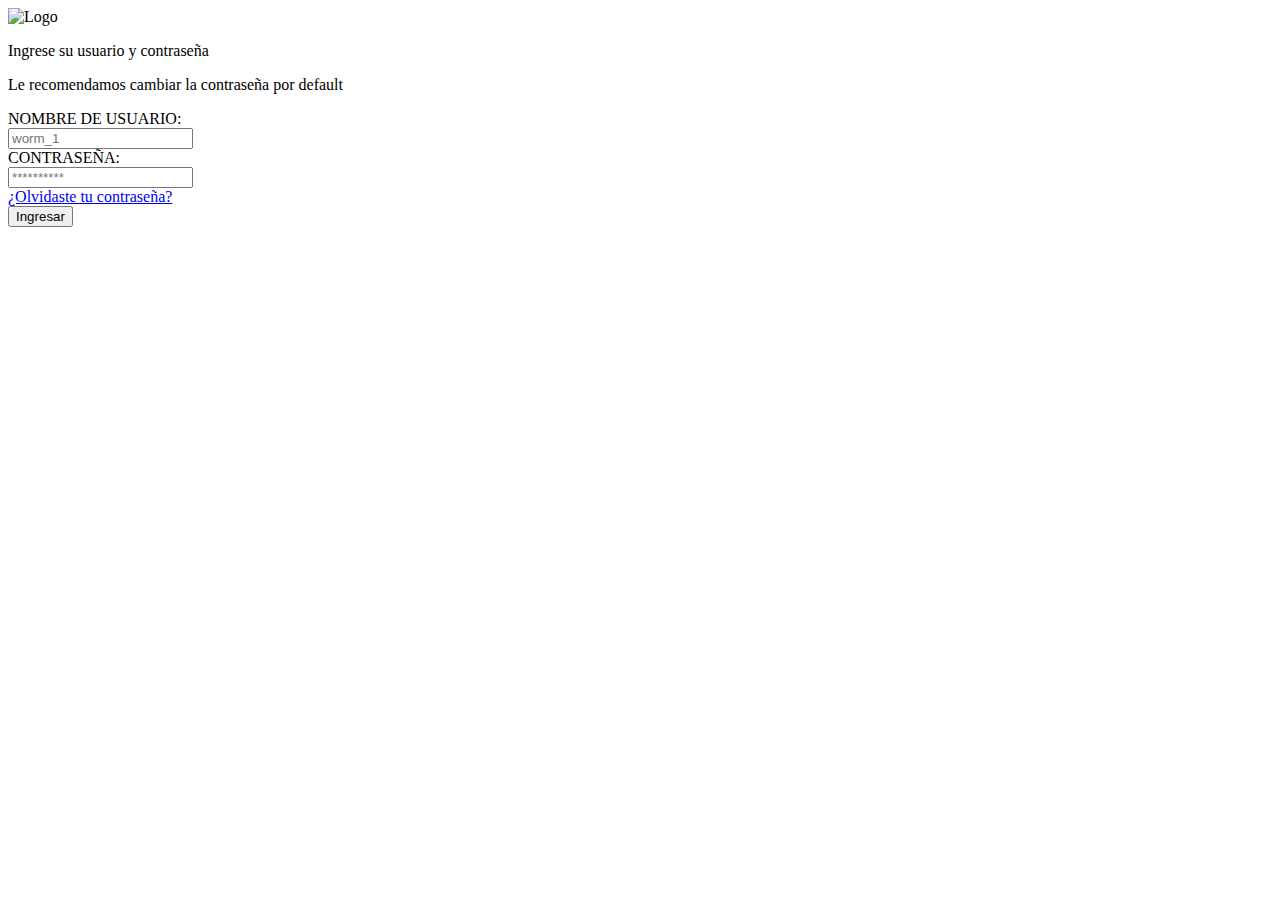
==== docs/index.html @ 13ac2fcf "se agrego el form de inicio de sesion y su css" ====
<!DOCTYPE html>
<html lang="es">
<head>
    <meta charset="UTF-8">
    <meta name="viewport" content="width=device-width, initial-scale=1.0">
    <title>Inicio de Sesión</title>
    <link rel="stylesheet" href="css/styles-login.css">
</head>
<body>
    <div id="header">
        <img src="css/Worms.png" alt="Logo">
    </div>

    <div id="login-form">
        <p class="usuario">Ingrese su usuario y contraseña</p>
        <p class="recomendacion">Le recomendamos cambiar la contraseña por default</p>
        <form action="#" method="post" class="credenciales">
            <label for="username" >NOMBRE DE USUARIO:</label><br>
            <input type="text" id="username" name="username"  placeholder="worm_1"><br>
            <label for="password">CONTRASEÑA:</label><br>
            <input type="password" id="password" name="password" placeholder="**********"><br>
            <a href="#" id="forgot-password"class="botonforget">¿Olvidaste tu contraseña?</a><br>
            <button type="submit" id="login-button" class="boton">Ingresar</button>
        </form>
    </div>
</body>
</html>
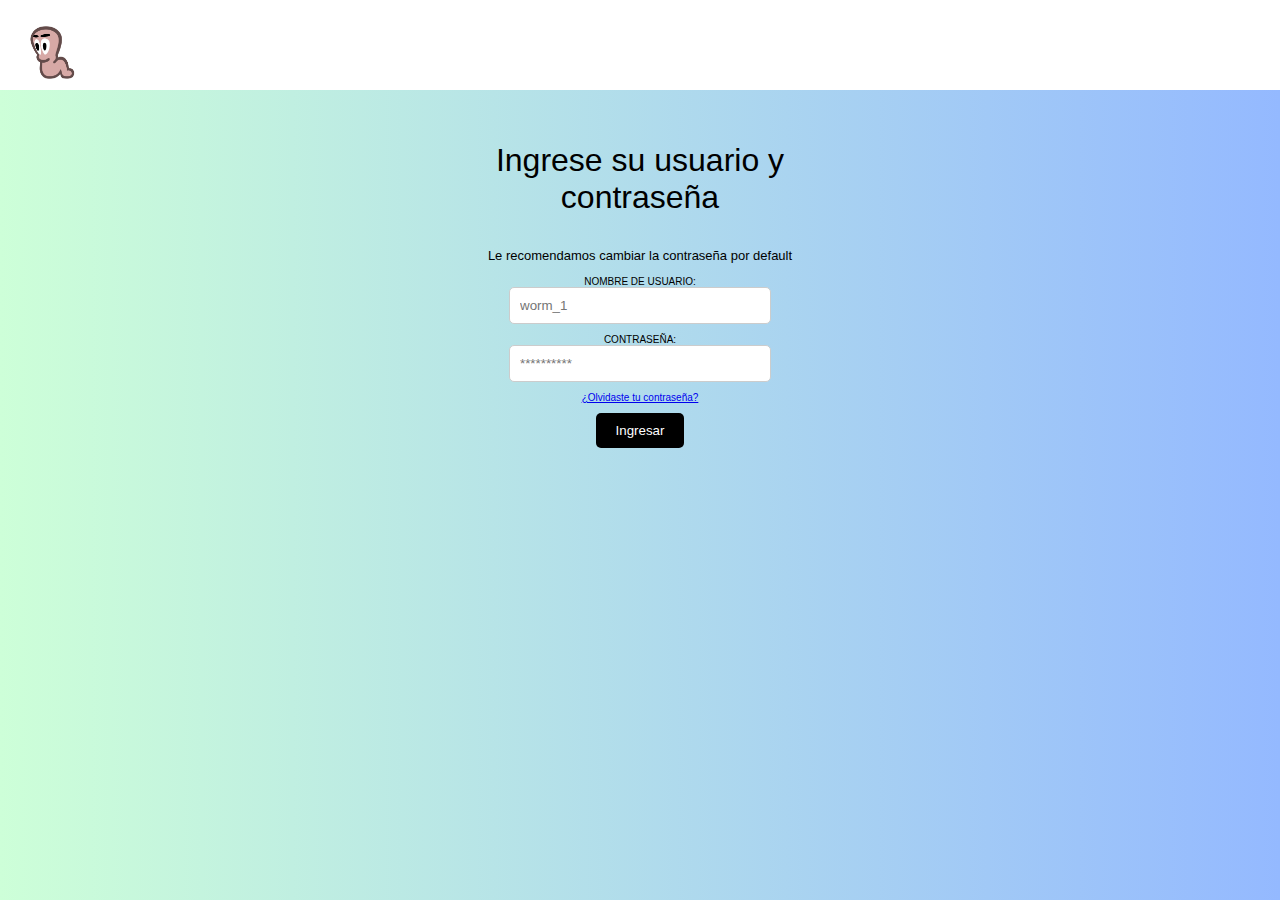
==== commit f9a1ef58: "se agrego el form de inicio de sesion y su css" ====
--- a/docs/index.html
+++ b/docs/index.html
@@ -4,11 +4,11 @@
     <meta charset="UTF-8">
     <meta name="viewport" content="width=device-width, initial-scale=1.0">
     <title>Inicio de Sesión</title>
-    <link rel="stylesheet" href="css/styles-login.css">
+    <link rel="stylesheet" href="styles-login.css">
 </head>
 <body>
     <div id="header">
-        <img src="css/Worms.png" alt="Logo">
+        <img src="Worms.png" alt="Logo">
     </div>
 
     <div id="login-form">
--- a/docs/styles-login.css
+++ b/docs/styles-login.css
@@ -0,0 +1,81 @@
+body {
+    margin: 0;
+    padding: 0;
+    font-family: Arial, sans-serif;
+    background-image: url('fondo.png');
+    background-size: cover;
+}
+.usuario{
+    text-align: center;
+    font-size:xx-large
+}
+
+
+.recomendacion{
+    text-align: center;
+    font-size: small;
+}
+
+.credenciales{
+    font-size:x-small; 
+}
+
+
+#header {
+    background-color: #ffffff;
+    color: #fff;
+    padding: 20px;
+    text-align: left;
+    height: 50px;
+}
+
+#header img {
+    height: 65px;
+    width: auto;
+    float: left;
+    margin-right: auto;
+}
+
+#login-form {
+    max-width: 400px;
+    margin: 0 auto;
+    padding: 20px;
+    text-align: center;
+    
+}
+
+input[type="text"],
+input[type="password"] {
+    width: 60%;
+    padding: 10px;
+    margin-bottom: 10px;
+    border: 1px solid #ccc;
+    border-radius: 5px;
+}
+
+#forgot-password {
+    text-decoration: underline;
+    margin-bottom: 10px;
+    display: inline-block;
+}
+
+#login-button {
+    background-color: black;
+    color: white;
+    border: none;
+    padding: 10px 20px;
+    border-radius: 5px;
+    cursor: pointer;
+    transition: background-color 0.3s, color 0.3s;
+}
+
+#login-button:hover {
+    background-color: white;
+    color: black;
+}
+
+@media screen and (max-width: 600px) {
+    #header img {
+        display: none;
+    }
+}
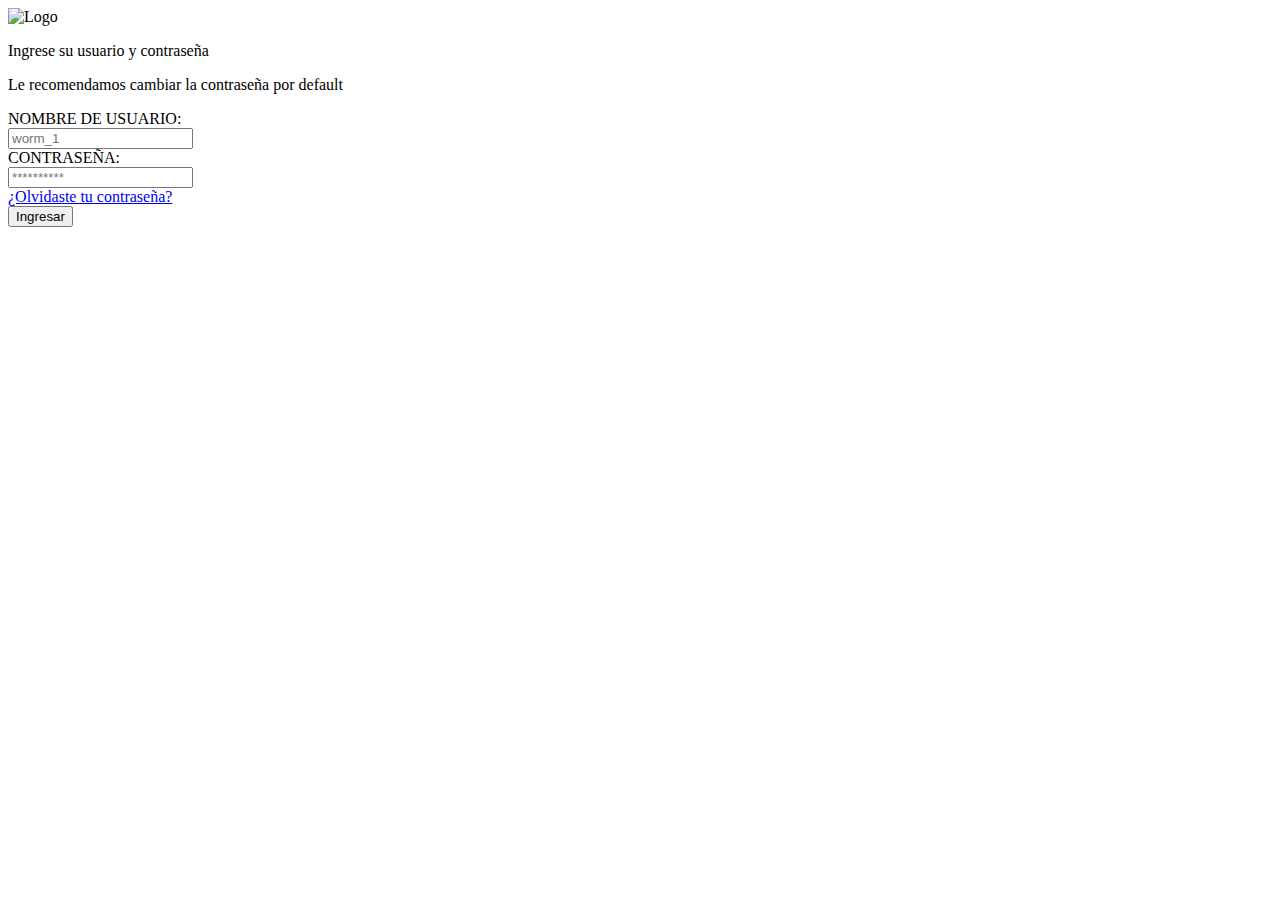
==== commit 4dd7ca07: "se agrego el form de inicio de sesion y su css" ====
--- a/docs/index.html
+++ b/docs/index.html
@@ -4,11 +4,11 @@
     <meta charset="UTF-8">
     <meta name="viewport" content="width=device-width, initial-scale=1.0">
     <title>Inicio de Sesión</title>
-    <link rel="stylesheet" href="styles-login.css">
+    <link rel="stylesheet" href="css/styles-login.css">
 </head>
 <body>
     <div id="header">
-        <img src="Worms.png" alt="Logo">
+        <img src="css/Worms.png" alt="Logo">
     </div>
 
     <div id="login-form">
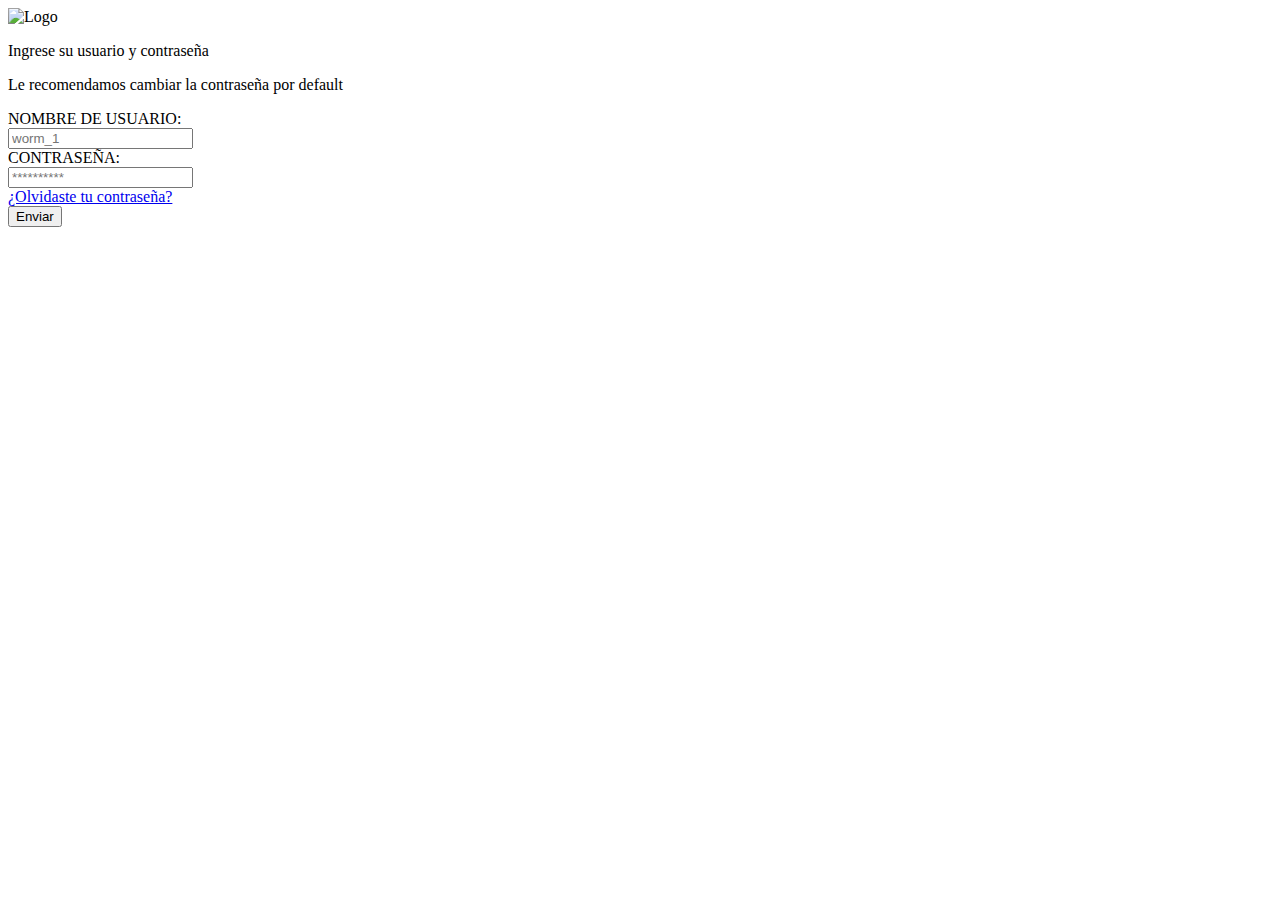
==== commit 6a45dce5: "Se termino login, forgot y error" ====
--- a/docs/index.html
+++ b/docs/index.html
@@ -19,8 +19,8 @@
             <input type="text" id="username" name="username"  placeholder="worm_1"><br>
             <label for="password">CONTRASEÑA:</label><br>
             <input type="password" id="password" name="password" placeholder="**********"><br>
-            <a href="#" id="forgot-password"class="botonforget">¿Olvidaste tu contraseña?</a><br>
-            <button type="submit" id="login-button" class="boton">Ingresar</button>
+            <a href="forget.html" id="forgot-password"class="botonforget">¿Olvidaste tu contraseña?</a><br>
+            <button type="submit" id="login-button" class="boton">Enviar</button>
         </form>
     </div>
 </body>
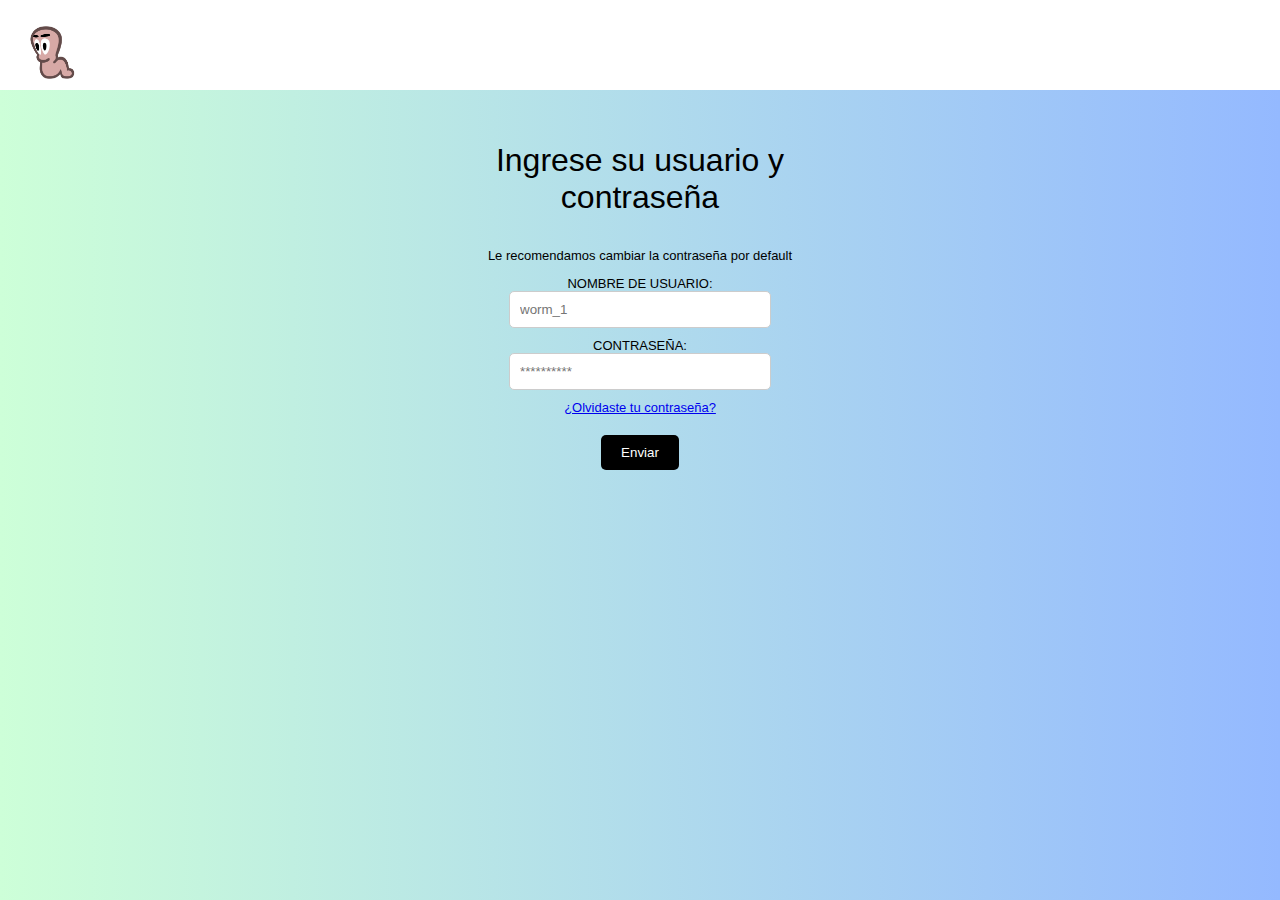
==== commit 755738f1: "Se termino login, forgot y error" ====
--- a/docs/index.html
+++ b/docs/index.html
@@ -4,11 +4,11 @@
     <meta charset="UTF-8">
     <meta name="viewport" content="width=device-width, initial-scale=1.0">
     <title>Inicio de Sesión</title>
-    <link rel="stylesheet" href="css/styles-login.css">
+    <link rel="stylesheet" href="styles.css">
 </head>
 <body>
     <div id="header">
-        <img src="css/Worms.png" alt="Logo">
+        <img src="Worms.png" alt="Logo">
     </div>
 
     <div id="login-form">
--- a/docs/styles.css
+++ b/docs/styles.css
@@ -0,0 +1,98 @@
+body {
+    margin: 0;
+    padding: 0;
+    font-family: Arial, sans-serif;
+    background-image: url('fondo.png');
+    background-size: cover;
+}
+.usuario{
+    text-align: center;
+    font-size:xx-large
+}
+
+
+.recomendacion{
+    text-align: center;
+    font-size: small;
+}
+
+.credenciales,.gotohome{
+    font-size:small; 
+}
+
+
+
+
+
+#header {
+    background-color: #ffffff;
+    color: #fff;
+    padding: 20px;
+    text-align: left;
+    height: 50px;
+}
+
+#header img {
+    height: 65px;
+    width: auto;
+    float: left;
+    margin-right: auto;
+}
+
+#login-form {
+    max-width: 400px;
+    margin: 0 auto;
+    padding: 20px;
+    text-align: center;
+    
+}
+
+input[type="text"],
+input[type="password"] {
+    width: 60%;
+    padding: 10px;
+    margin-bottom: 10px;
+    border: 1px solid #ccc;
+    border-radius: 5px;
+}
+
+#forgot-password {
+    text-decoration: underline;
+    margin-bottom: 10px;
+    display: inline-block;
+}
+
+#login-button {
+    background-color: black;
+    color: white;
+    border: none;
+    padding: 10px 20px;
+    border-radius: 5px;
+    cursor: pointer;
+    margin-top: 10px;
+    transition: background-color 0.3s, color 0.3s;
+}
+
+#login-button:hover {
+    background-color: white;
+    color: black;
+}
+
+@media screen and (max-width: 600px) {
+    #header img {
+        display: none;
+    }
+}
+
+#bottom-image {
+    margin: 0;
+    position: absolute;
+    bottom: 0;
+    left: 50%;
+    transform: translateX(-50%);
+}
+
+#bottom-image img {
+    width: 400px; 
+
+}
